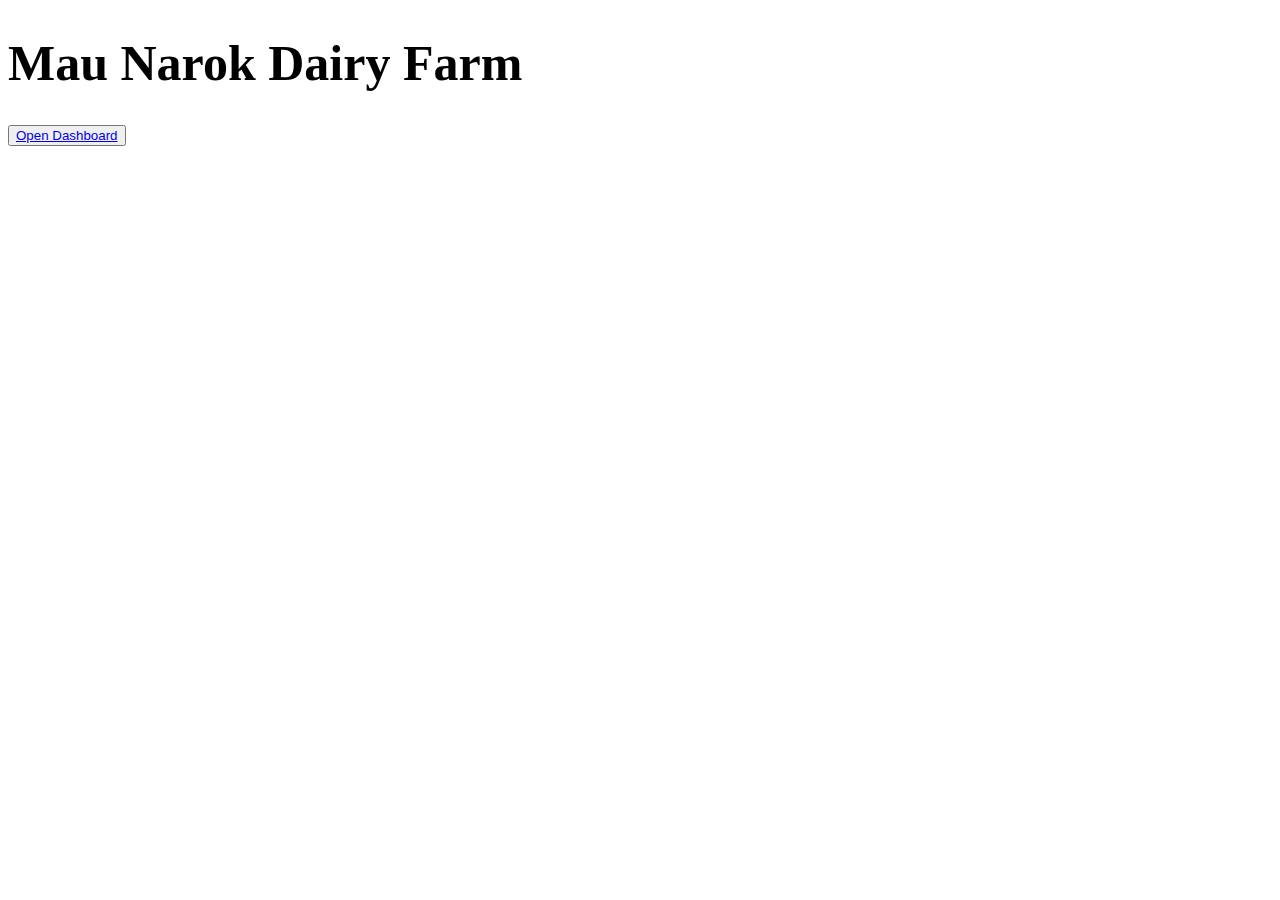
==== index.html @ e2375b89 "Add a landing page" ====
<!DOCTYPE html>
<html lang="en">

<head>
    <meta charset="UTF-8">
    <meta http-equiv="X-UA-Compatible" content="IE=edge">
    <meta name="viewport" content="width=device-width, initial-scale=1.0">
    <title>Dairy farm Business</title>
    <link rel="stylesheet" href="style.css">
</head>

<body>

    <div class="hero-image">
        <div class="hero-text">
            <h1 style="font-size:50px">Mau Narok Dairy Farm</h1>
            <button class="button"><a href="dashboard.html">Open Dashboard</a></button>
        </div>
    </div>

</body>

</html>
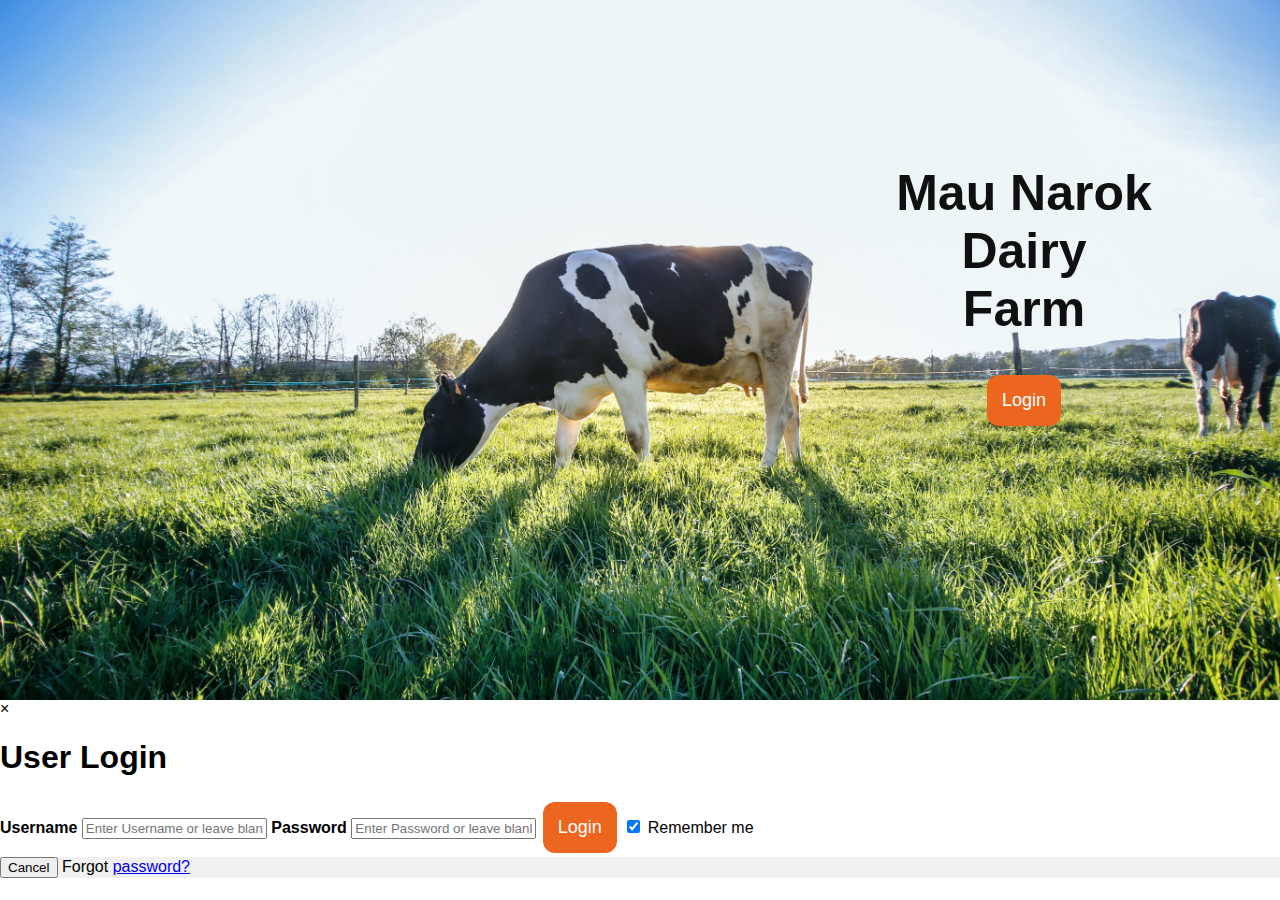
==== commit 8ca89c7b: "include the modal code" ====
--- a/index.html
+++ b/index.html
@@ -14,10 +14,38 @@
     <div class="hero-image">
         <div class="hero-text">
             <h1 style="font-size:50px">Mau Narok Dairy Farm</h1>
-            <button class="button"><a href="dashboard.html">Open Dashboard</a></button>
+            <button onclick="document.getElementById('id01').style.display='block'" style="width:auto;" class="button">Login</button>
         </div>
     </div>
-
+<!--Modal log in-->
+    <div id="id01" class="modal">
+  
+        <form class="modal-content animate" action="#" method="post">
+          <div class="modalcontainer">
+            <span onclick="document.getElementById('id01').style.display='none'" class="close" title="Close Modal">&times;</span>
+            <h1>User Login</h1>
+          </div>
+      
+          <div class="container">
+            <label for="uname"><b>Username</b></label>
+            <input type="text" placeholder="Enter Username or leave blank" name="uname" required>
+      
+            <label for="psw"><b>Password</b></label>
+            <input type="password" placeholder="Enter Password or leave blank" name="psw" required>
+              
+            <button class="button" type="submit" onclick= location.href="dashboard.html">Login</button>
+            <label>
+              <input type="checkbox" checked="checked" name="remember"> Remember me
+            </label>
+          </div>
+      
+          <div class="container" style="background-color:#f1f1f1">
+            <button type="button" onclick="document.getElementById('id01').style.display='none'" class="cancelbtn">Cancel</button>
+            <span class="psw">Forgot <a href="#">password?</a></span>
+          </div>
+        </form>
+      </div>
+      <script src="index.js"></script>
 </body>
 
 </html>--- a/style.css
+++ b/style.css
@@ -0,0 +1,42 @@
+body {
+    margin: 0;
+    font-family: Arial, Helvetica, sans-serif;
+}
+
+.hero-image {
+    background-image: url("photos/bg-img.jpg");
+    background-color: #cccccc;
+    height: 700px;
+    background-position: center;
+    background-repeat: no-repeat;
+    background-size: cover;
+    position: relative;
+}
+
+.hero-text {
+    text-align: center;
+    position: absolute;
+    top: 40%;
+    left: 80%;
+    transform: translate(-50%, -50%);
+    color: #111010;
+}
+
+.button {
+    background-color: #ED661F;
+    border: none;
+    color: #fff;
+    padding: 15px;
+    text-align: center;
+    text-decoration: none;
+    display: inline-block;
+    margin: 4px 2px;
+    cursor: pointer;
+    font-size: 18px;
+    border-radius: 12px;
+}
+
+.button a {
+    text-decoration: none;
+    columns: rgb(6, 6, 219);
+}